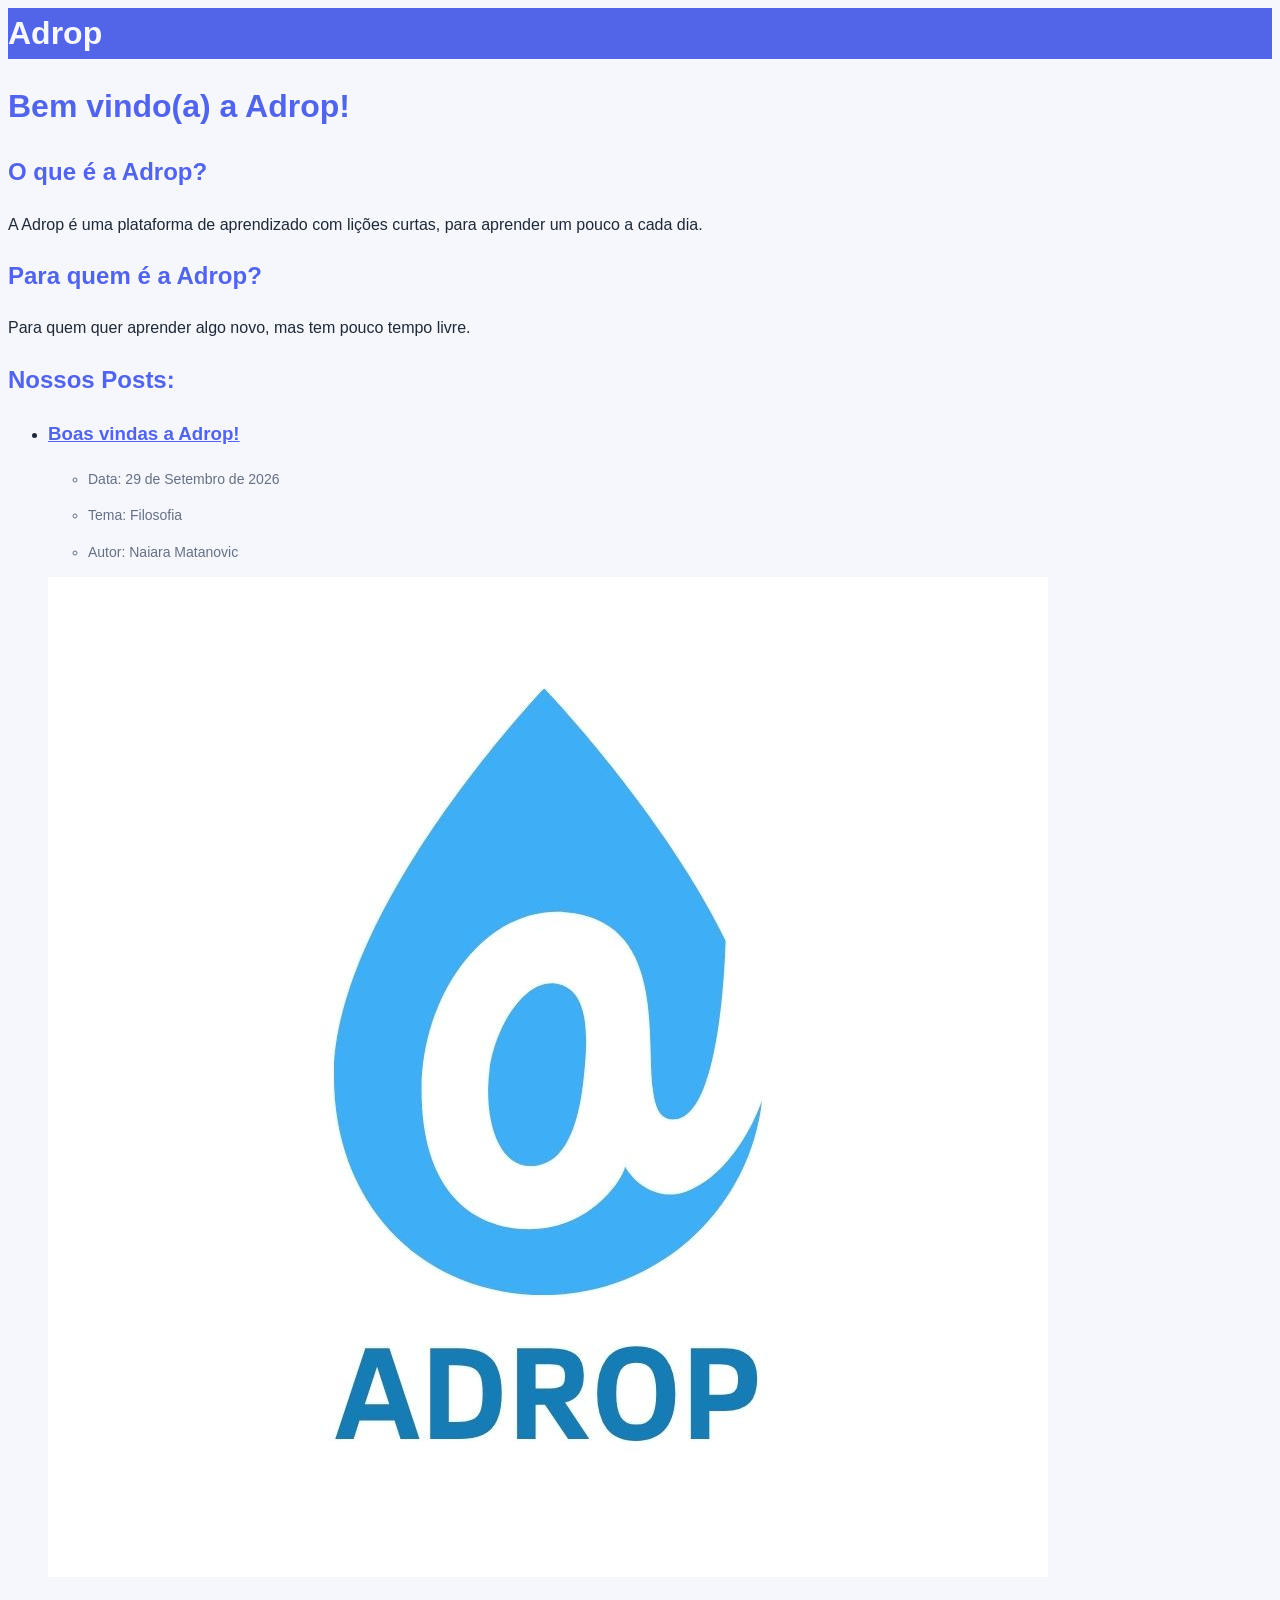
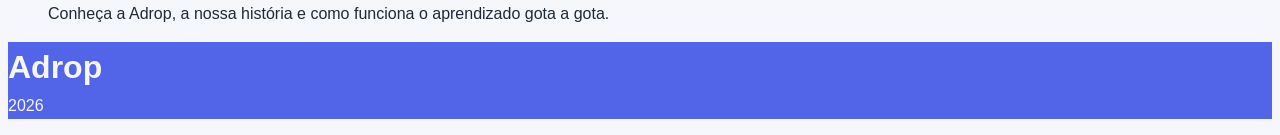
==== index.html @ 17f31716 "segunda tentativa de aplicação de css no N1" ====
<!doctype html>
<html lang="pt-BR">
  <head>
    <meta charset="UTF-8" />
    <meta name="viewport" content="width=device-width, initial-scale=1.0" />
    <link rel="stylesheet" href="css/style.css">
    <title>Página inicial - Adrop</title>
  </head>
  <body>
    <header>
      <a href="index.html">Adrop</a>
    </header>
    <main>
      <h1>Bem vindo(a) a Adrop!</h1>
      <h2>O que é a Adrop?</h2>
      <p>
        A Adrop é uma plataforma de aprendizado com lições curtas, para aprender um
  pouco a cada dia.
      </p>
      <h2>Para quem é a Adrop?</h2>
      <p>
        Para quem quer aprender algo novo, mas tem pouco tempo livre.
      </p>

      <section>
        <h2>Nossos Posts:</h2>
        <ul>
          <li>
            <article>
              <h3><a href="boasvindas.html">Boas vindas a Adrop!</a></h3>
              <ul>
                <li>
                  <p>
                    Data: <time datetime="2026-09-29"
                      >29 de Setembro de 2026</time
                    >
                  </p>
                </li>
                <li><p>Tema: Filosofia</p></li>
                <li><p>Autor: Naiara Matanovic</p></li>
              </ul>
              <img
                src="imagens/capa-boasvindas.jpg"
                alt="Logo da Adrop, uma gota azul em um fundo branco com um a escrito em letra cursiva na cor branca dentro da gota e a escrita Adrop abaixo."
              />
              <p>
                Conheça a Adrop, a nossa história e como funciona o aprendizado gota a gota.
              </p>
            </article>
          </li>
        </ul>
      </section>
    </main>
    <footer>
      <p><div class="logo">Adrop</div>2026</p>
    </footer>
  </body>
</html>
---- css/style.css ----
/*
explicação tecnica sobre a escolha das cores:

🎨 Paleta principal
Cor	Hex	Uso
🔵 Azul médio	#5264E8	Cor principal, botões, links, destaques
🩵 Branco azulado	#F5F7FC	Fundo principal
◻️ Cinza médio	#667085	Textos secundários, ícones, informações auxiliares

Como elas conversam:

#F5F7FC → fundo
#5264E8 → elementos de destaque
#667085 → textos e elementos secundários

O #F5F7FC é propositalmente ligeiramente azulado, então fica mais confortável visualmente que #FFFFFF, mas ainda parece branco.

Uma quarta cor que eu acrescentaria

Para textos principais, eu não usaria o cinza médio. Usaria um azul-marinho quase preto:

#1F2937

Assim você teria:

Fundo: #F5F7FC
Texto principal: #1F2937
Texto secundário: #667085
Azul principal: #5264E8

O resultado tende a ficar com uma aparência moderna, leve e profissional, sem cair naquele visual excessivamente "corporativo azul".
*/
/*
🎨 PALETA E CONTRASTE

Faixa: Header e links no header
Texto: #F5F7FC
Fundo: #5264E8
Razão de contraste: 4,51:1

Faixa: Texto principal do body
Texto: #1F2937
Fundo: #F5F7FC
Razão de contraste: 13,70:1

Faixa: Títulos (h1–h6)
Texto: #5264E8
Fundo: #F5F7FC
Razão de contraste: 4,51:1

Faixa: Links do main
Texto: #5264E8
Fundo: #F5F7FC
Razão de contraste: 4,51:1

Faixa: Textos secundários (article ul li e figcaption)
Texto: #667085
Fundo: #F5F7FC
Razão de contraste: 4,64:1

Faixa: Footer e links no footer
Texto: #F5F7FC
Fundo: #5264E8
Razão de contraste: 4,51:1

FOCUS-VISIBLE / HOVER — CONTRASTE

* A razão para a escolha de cada contrate para o destaque dos contornos segue algumas regras:
1 - O cor não pode destoar da palheta declarada;
2 - A cor deve ser visivel no background da area com um bom destaque e contraste;
Logo, eu apreveitei as cores de destaque de cada seção para esse papel, já que elas cumprem bem as regras propostas, ou seja:
em fundos: #F5F7FC a cor de destaque é: #5264E8, logo nos links do main, os contornos ganham a cor azul principal.
em fundos: #5264E8 a cor de destaque é: #F5F7FC, logo no link do header, o contorno ganha a cor branco azulado.


Header a:focus-visible/hover
Contorno: #F5F7FC
Fundo adjacente: #5264E8
Razão de contraste: 4,51:1

Main a:focus-visible/hover
Contorno: #5264E8
Fundo adjacente: #F5F7FC
Razão de contraste: 4,51:1


Toda dupla texto × fundo do post, inclusive cabeçalho e rodapé, está no comentário, com a razão medida, e passa em 4,5:1 (RNF8).
*/




body {
    font-family: Verdana, Geneva, Tahoma, sans-serif;
    background-color: #F5F7FC;
    color: #1F2937;
    font-size: 1rem;
    line-height: 1.6;
}
header a, footer .logo {
    font-size: 2rem;
    font-weight: 700;
    text-decoration: none;
}
header, footer, header a, footer a {
    background-color: #5264E8;
    color: #F5F7FC;
}
header a:hover, header a:focus-visible {
    outline: 3px solid #F5F7FC;
    outline-offset: 3px;
}
main a:hover, main a:focus-visible {
    outline: 3px solid #5264E8;
    outline-offset: 3px;
}
h1, h2, h3, h4, h5, h6 {
    color: #5264E8;
}
main a {
    color: #5264E8;
    font-weight: 700;
}
article ul li, figcaption {
    color: #667085;
    font-size: 0.875rem;
}
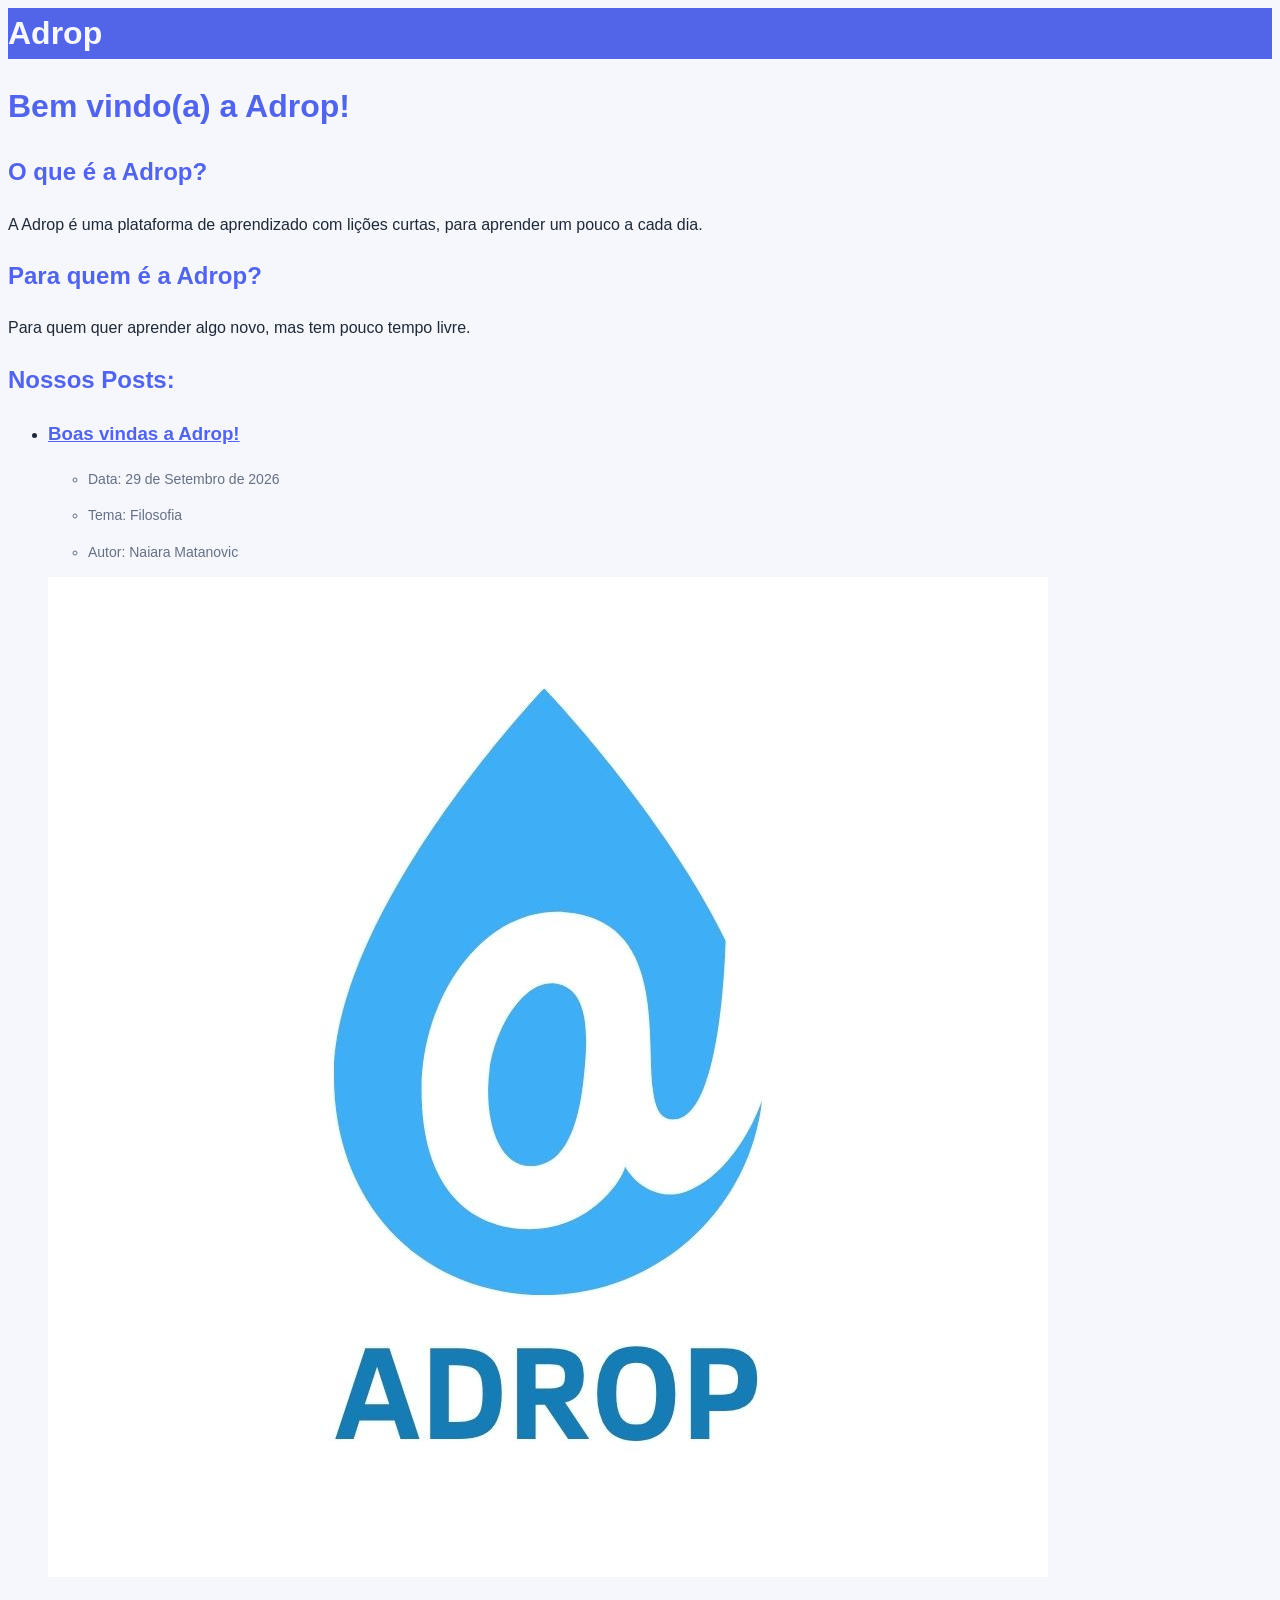
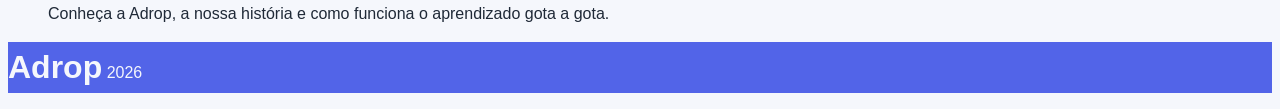
==== commit 00872f37: "correções da recuperação" ====
--- a/index.html
+++ b/index.html
@@ -52,7 +52,7 @@
       </section>
     </main>
     <footer>
-      <p><div class="logo">Adrop</div>2026</p>
+      <p><span class="logo">Adrop</span> 2026</p>
     </footer>
   </body>
 </html>
--- a/css/style.css
+++ b/css/style.css
@@ -103,7 +103,7 @@
     font-weight: 700;
     text-decoration: none;
 }
-header, footer, header a, footer a {
+header, footer, header a {
     background-color: #5264E8;
     color: #F5F7FC;
 }
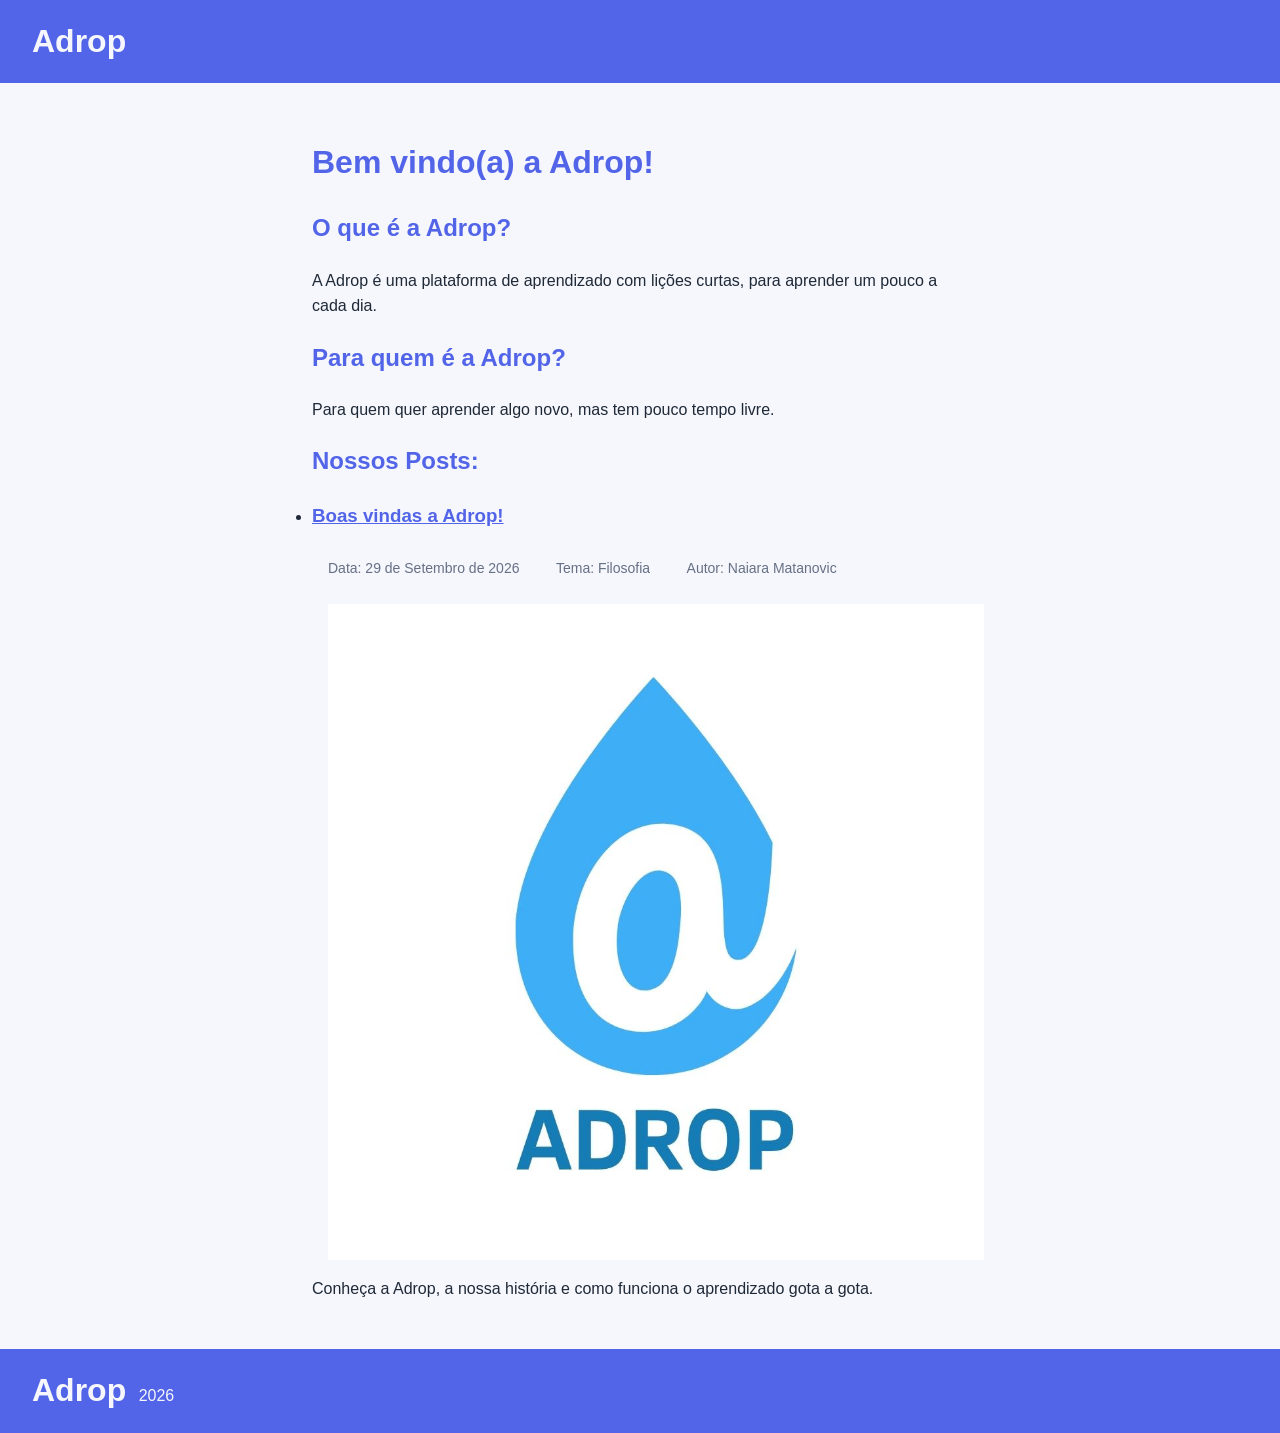
==== commit 67357b57: "espaçamentos acrescentados" ====
--- a/index.html
+++ b/index.html
@@ -29,15 +29,15 @@
             <article>
               <h3><a href="boasvindas.html">Boas vindas a Adrop!</a></h3>
               <ul>
-                <li>
+                <li class="info">
                   <p>
                     Data: <time datetime="2026-09-29"
                       >29 de Setembro de 2026</time
                     >
                   </p>
                 </li>
-                <li><p>Tema: Filosofia</p></li>
-                <li><p>Autor: Naiara Matanovic</p></li>
+                <li class="info"><p>Tema: Filosofia</p></li>
+                <li class="info"><p>Autor: Naiara Matanovic</p></li>
               </ul>
               <img
                 src="imagens/capa-boasvindas.jpg"
--- a/css/style.css
+++ b/css/style.css
@@ -1,4 +1,3 @@
-
 /*
 explicação tecnica sobre a escolha das cores:
 
@@ -59,7 +58,7 @@
 Fundo: #F5F7FC
 Razão de contraste: 4,64:1
 
-Faixa: Footer e links no footer
+Faixa: Footer 
 Texto: #F5F7FC
 Fundo: #5264E8
 Razão de contraste: 4,51:1
@@ -86,43 +85,142 @@
 
 
 Toda dupla texto × fundo do post, inclusive cabeçalho e rodapé, está no comentário, com a razão medida, e passa em 4,5:1 (RNF8).
+
+#### Tarefas
+
+- [x] 1. Escolha como as caixas do site medem a largura e aplique a todas.
+- [x] 2. Ponha o conteúdo do post numa coluna centralizada, com largura máxima em `rem`.
+- [x] 3. Dê à coluna um respiro lateral para o texto não encostar na tela do celular.
+- [x] 4. Faça a capa e as imagens das figuras caberem na coluna, sem distorcer.
+- [x] 5. Confira no diagrama de caixa (Computed) os espaços que o navegador pôs e decida quais ficam.
+- [ ] 6. Confira o post na simulação de 360 px e numa janela larga, item por item do "Pronto quando".
+
+#### Pronto quando
+
+- [x] A 360 px, não há rolagem horizontal, e nenhuma caixa passa da borda direita da tela no realce do F12 (RNF1).
+- [x] A capa e as duas imagens das figuras cabem inteiras na coluna, sem ficar achatadas, a 360 px e numa janela larga (RNF3).
+- [x] Numa janela larga, o conteúdo fica numa coluna centralizada, com o mesmo espaço vazio dos dois lados (RNF4).
+- [x] A 360 px, o texto não encosta nas laterais da tela.
+- [x] Nenhuma declaração com ⚠️ no Styles, e as listas e os links que não estão nos pedidos continuam como antes.
+- [x] O `boasvindas.html` não mudou.
+- [x] O post aparece igual no Chrome e no Edge, aberto com dois cliques (RNF10).
+
+#### Não fazer
+
+- Flexbox, grid e media queries: ficam fora da V1.
+- Mudar cores, fontes, contraste ou foco do c02.
+
+### P2.1 — Página inicial e card na coluna
+
+**Objetivo:** quem abre a página inicial no celular vê a apresentação e o card do post sem rolar para os lados, com a capa dentro do card.
+
+**Arquivos:** `css/style.css`, `index.html`
+
+#### Tarefas
+
+- [x] 1. Confira no Styles quais regras do post já atingem a página inicial.
+- [x] 2. Crie regra nova só para o que nenhuma regra existente resolve.
+- [x] 3. Faça a capa do card caber na coluna, sem distorcer.
+- [x] 4. Confira a página inicial na simulação de 360 px e numa janela larga, item por item do "Pronto quando".
+
+#### Pronto quando
+
+- [x] A 360 px, não há rolagem horizontal, e nenhuma caixa passa da borda direita da tela no realce do F12 (RNF1).
+- [x] A capa do card cabe inteira na coluna, sem ficar achatada (RNF3).
+- [x] Numa janela larga, a apresentação e a seção "Posts" ficam na mesma coluna centralizada do post (RNF4).
+- [x] Mudar a largura máxima da coluna no CSS muda as duas páginas.
+- [x] Nenhuma declaração com ⚠️ no Styles.
+- [x] O `index.html` não mudou.
+
+#### Não fazer
+
+- Borda, sombra ou fundo no card: a V1 não pede.
+- Flexbox, grid e media queries: ficam fora da V1.
 */
 
-
-
-
+* {
+  box-sizing: border-box;
+}
+main {
+  max-width: 45rem;
+  margin: 0 auto;
+  padding: 2rem;
+}
+img {
+  max-width: 100%;
+  height: auto;
+  display: block;
+  margin: 1rem;
+}
+ul, or {
+  padding: 0;
+}
 body {
-    font-family: Verdana, Geneva, Tahoma, sans-serif;
-    background-color: #F5F7FC;
-    color: #1F2937;
-    font-size: 1rem;
-    line-height: 1.6;
-}
-header a, footer .logo {
-    font-size: 2rem;
-    font-weight: 700;
-    text-decoration: none;
-}
-header, footer, header a {
-    background-color: #5264E8;
-    color: #F5F7FC;
-}
-header a:hover, header a:focus-visible {
-    outline: 3px solid #F5F7FC;
-    outline-offset: 3px;
-}
-main a:hover, main a:focus-visible {
-    outline: 3px solid #5264E8;
-    outline-offset: 3px;
-}
-h1, h2, h3, h4, h5, h6 {
-    color: #5264E8;
+  font-family: Verdana, Geneva, Tahoma, sans-serif;
+  background-color: #f5f7fc;
+  color: #1f2937;
+  font-size: 1rem;
+  line-height: 1.6;
+  margin: 0;
+}
+header a,
+footer .logo {
+  font-size: 2rem;
+  font-weight: 700;
+  text-decoration: none;
+  display: inline-block;
+  padding: 0 0.5rem 0 1rem;
+}
+footer p {
+  margin: 0;
+}
+header,
+footer,
+header a {
+  background-color: #5264e8;
+  color: #f5f7fc;
+}
+header a:hover,
+header a:focus-visible {
+  outline: 3px solid #f5f7fc;
+  outline-offset: 3px;
+}
+main a:hover,
+main a:focus-visible {
+  outline: 3px solid #5264e8;
+  outline-offset: 3px;
+}
+h1,
+h2,
+h3,
+h4,
+h5,
+h6 {
+  color: #5264e8;
 }
 main a {
-    color: #5264E8;
-    font-weight: 700;
-}
-article ul li, figcaption {
-    color: #667085;
-    font-size: 0.875rem;
-}
+  color: #5264e8;
+  font-weight: 700;
+}
+article ul li,
+figcaption {
+  color: #667085;
+  font-size: 0.875rem;
+}
+header, footer {
+  padding: 1rem;
+}
+.info {
+  display: inline-block;
+  padding: 0 0.5rem;
+  margin: 0.5rem;
+}
+.info p {
+  margin: 0;
+}
+.voltar {
+  display: inline-block;
+  background-color: #5264e8;
+  color: #f5f7fc;
+  padding: 1rem;
+}
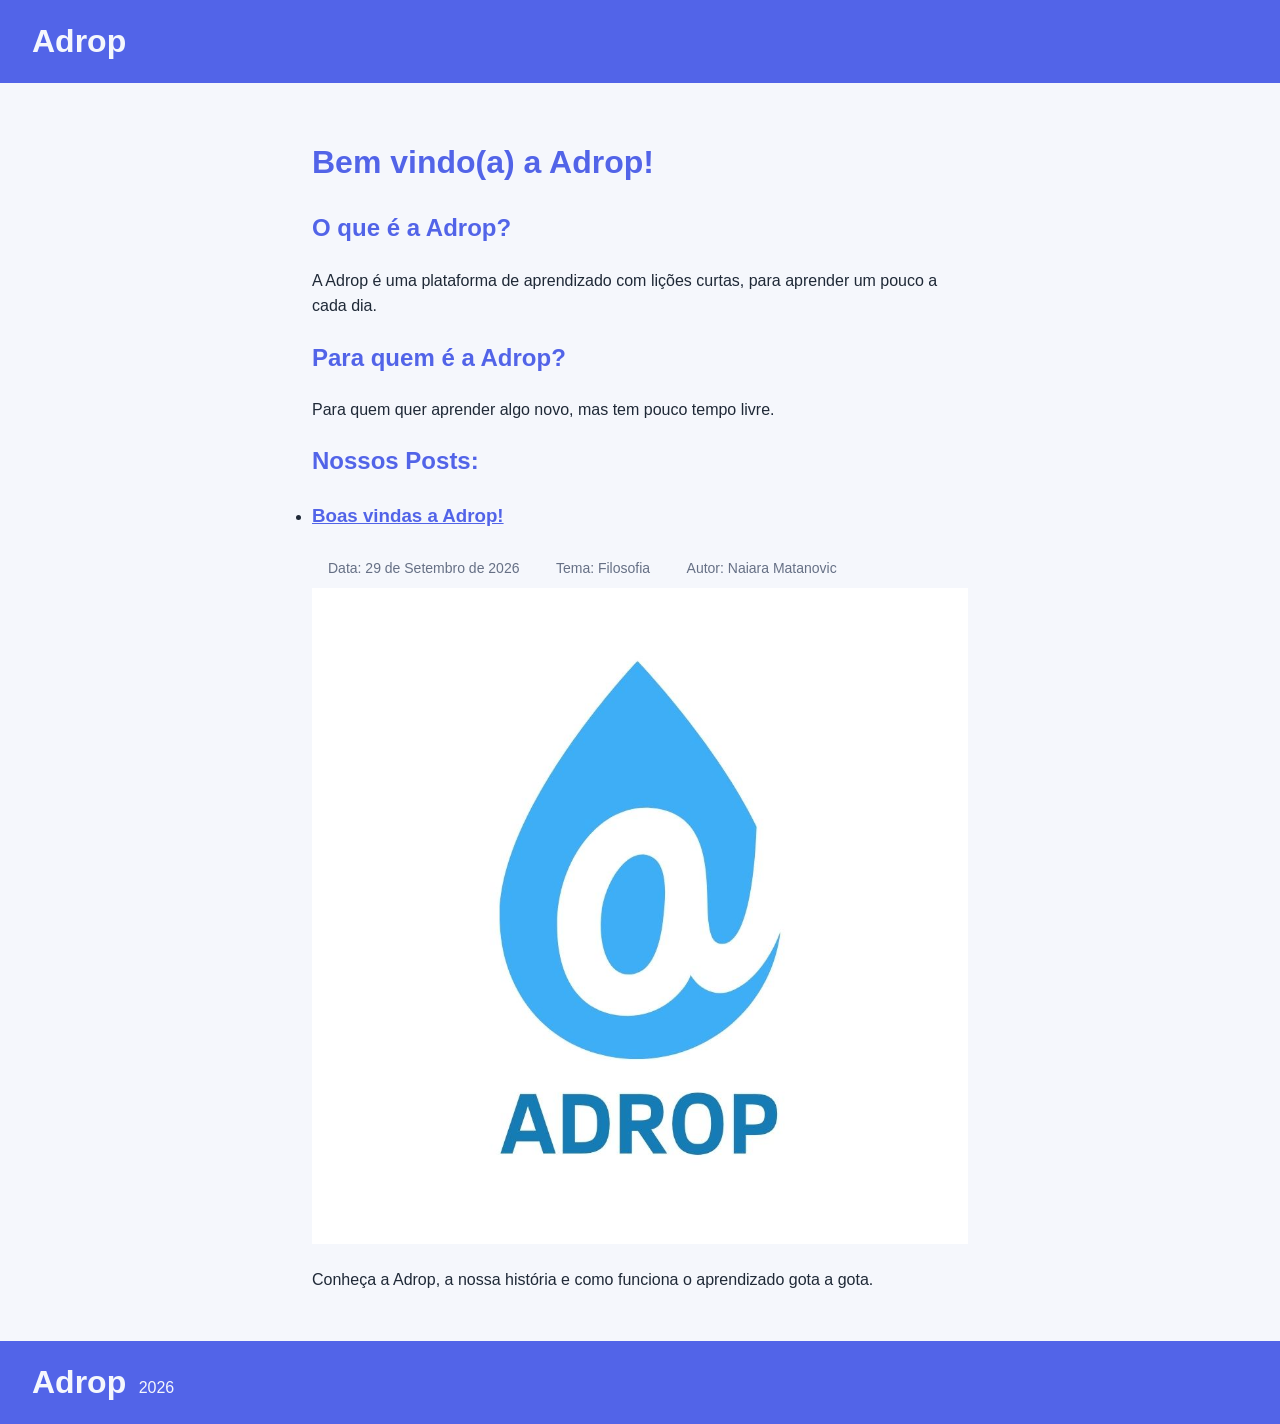
==== commit 3b379ebe: "correções" ====
--- a/index.html
+++ b/index.html
@@ -29,7 +29,7 @@
             <article>
               <h3><a href="boasvindas.html">Boas vindas a Adrop!</a></h3>
               <ul>
-                <li class="info">
+                <li>
                   <p>
                     Data: <time datetime="2026-09-29"
                       >29 de Setembro de 2026</time
--- a/css/style.css
+++ b/css/style.css
@@ -85,57 +85,6 @@
 
 
 Toda dupla texto × fundo do post, inclusive cabeçalho e rodapé, está no comentário, com a razão medida, e passa em 4,5:1 (RNF8).
-
-#### Tarefas
-
-- [x] 1. Escolha como as caixas do site medem a largura e aplique a todas.
-- [x] 2. Ponha o conteúdo do post numa coluna centralizada, com largura máxima em `rem`.
-- [x] 3. Dê à coluna um respiro lateral para o texto não encostar na tela do celular.
-- [x] 4. Faça a capa e as imagens das figuras caberem na coluna, sem distorcer.
-- [x] 5. Confira no diagrama de caixa (Computed) os espaços que o navegador pôs e decida quais ficam.
-- [ ] 6. Confira o post na simulação de 360 px e numa janela larga, item por item do "Pronto quando".
-
-#### Pronto quando
-
-- [x] A 360 px, não há rolagem horizontal, e nenhuma caixa passa da borda direita da tela no realce do F12 (RNF1).
-- [x] A capa e as duas imagens das figuras cabem inteiras na coluna, sem ficar achatadas, a 360 px e numa janela larga (RNF3).
-- [x] Numa janela larga, o conteúdo fica numa coluna centralizada, com o mesmo espaço vazio dos dois lados (RNF4).
-- [x] A 360 px, o texto não encosta nas laterais da tela.
-- [x] Nenhuma declaração com ⚠️ no Styles, e as listas e os links que não estão nos pedidos continuam como antes.
-- [x] O `boasvindas.html` não mudou.
-- [x] O post aparece igual no Chrome e no Edge, aberto com dois cliques (RNF10).
-
-#### Não fazer
-
-- Flexbox, grid e media queries: ficam fora da V1.
-- Mudar cores, fontes, contraste ou foco do c02.
-
-### P2.1 — Página inicial e card na coluna
-
-**Objetivo:** quem abre a página inicial no celular vê a apresentação e o card do post sem rolar para os lados, com a capa dentro do card.
-
-**Arquivos:** `css/style.css`, `index.html`
-
-#### Tarefas
-
-- [x] 1. Confira no Styles quais regras do post já atingem a página inicial.
-- [x] 2. Crie regra nova só para o que nenhuma regra existente resolve.
-- [x] 3. Faça a capa do card caber na coluna, sem distorcer.
-- [x] 4. Confira a página inicial na simulação de 360 px e numa janela larga, item por item do "Pronto quando".
-
-#### Pronto quando
-
-- [x] A 360 px, não há rolagem horizontal, e nenhuma caixa passa da borda direita da tela no realce do F12 (RNF1).
-- [x] A capa do card cabe inteira na coluna, sem ficar achatada (RNF3).
-- [x] Numa janela larga, a apresentação e a seção "Posts" ficam na mesma coluna centralizada do post (RNF4).
-- [x] Mudar a largura máxima da coluna no CSS muda as duas páginas.
-- [x] Nenhuma declaração com ⚠️ no Styles.
-- [x] O `index.html` não mudou.
-
-#### Não fazer
-
-- Borda, sombra ou fundo no card: a V1 não pede.
-- Flexbox, grid e media queries: ficam fora da V1.
 */
 
 * {
@@ -149,10 +98,10 @@
 img {
   max-width: 100%;
   height: auto;
-  display: block;
-  margin: 1rem;
+  display: inline-block;
+  margin: 0;
 }
-ul, or {
+ul, ol {
   padding: 0;
 }
 body {
@@ -210,15 +159,15 @@
 header, footer {
   padding: 1rem;
 }
-.info {
+main section ul li article ul li, main article ul li {
   display: inline-block;
   padding: 0 0.5rem;
   margin: 0.5rem;
 }
-.info p {
+main section ul li article ul li p, main article ul li p {
   margin: 0;
 }
-.voltar {
+main > a {
   display: inline-block;
   background-color: #5264e8;
   color: #f5f7fc;
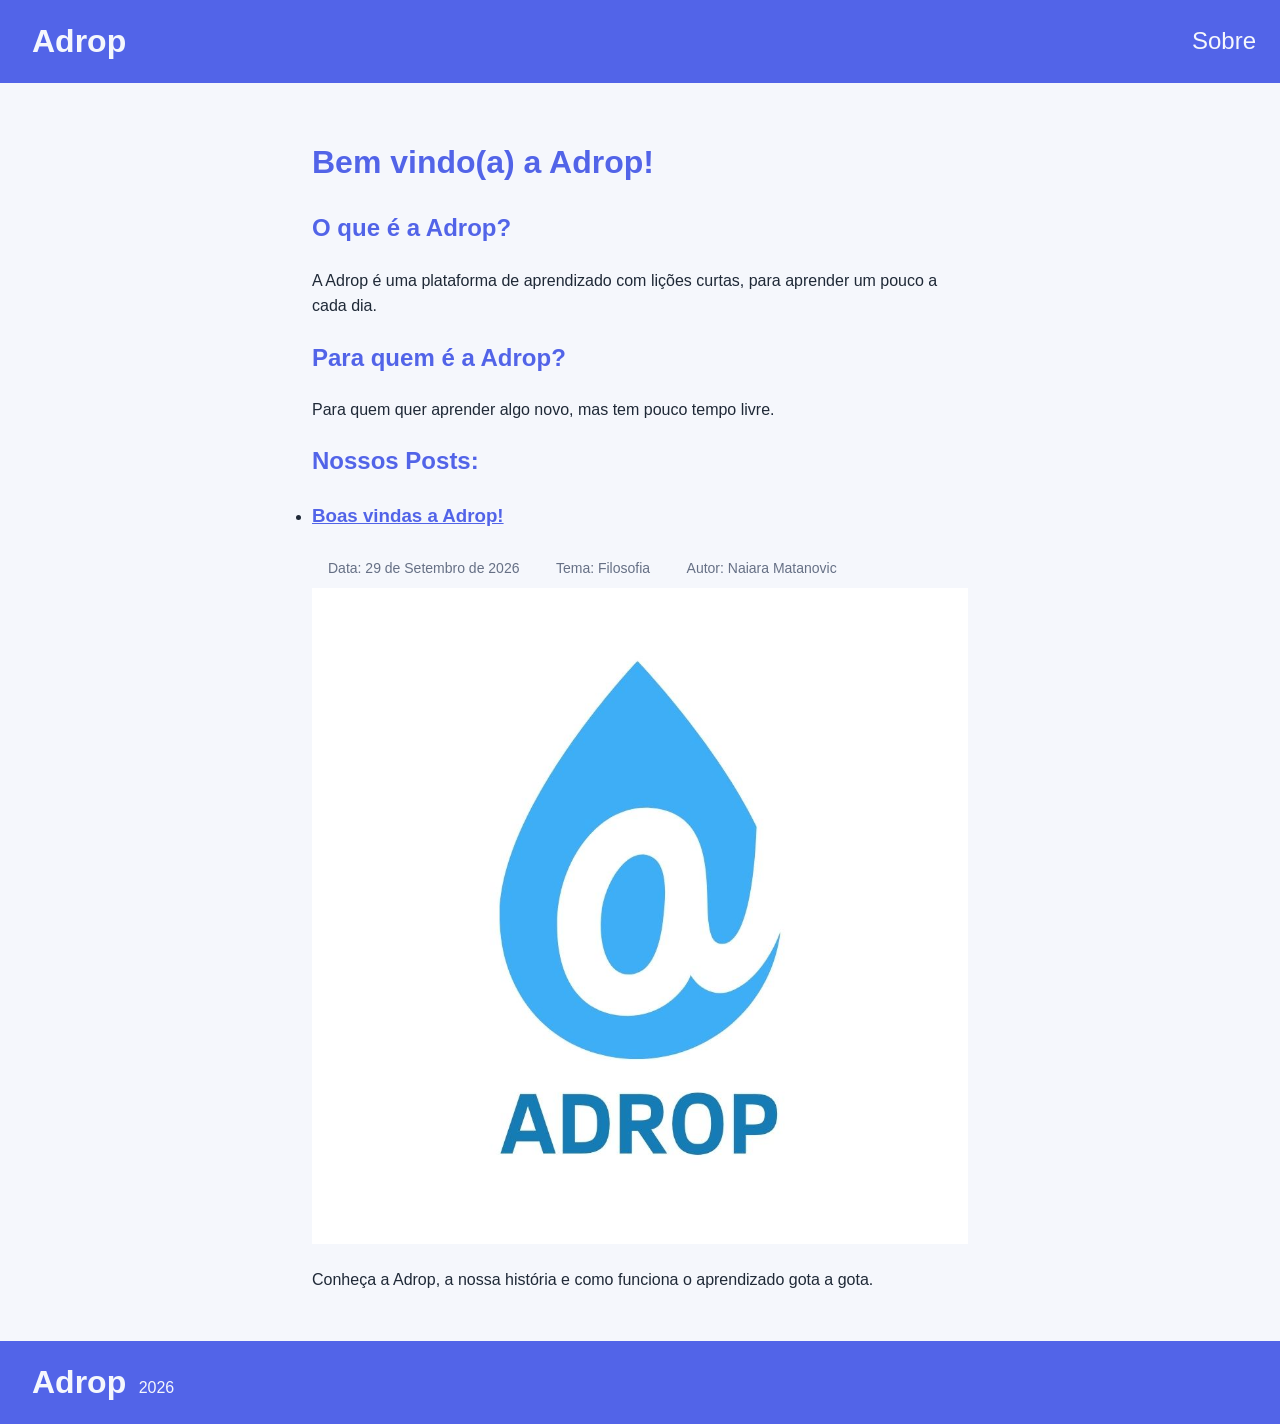
==== commit 90e07128: "adiciona a página sobre e reorganiza a distribuição de elementos do header" ====
--- a/index.html
+++ b/index.html
@@ -9,6 +9,7 @@
   <body>
     <header>
       <a href="index.html">Adrop</a>
+      <a href="sobre.html" class="sobre">Sobre</a>
     </header>
     <main>
       <h1>Bem vindo(a) a Adrop!</h1>
@@ -36,8 +37,8 @@
                     >
                   </p>
                 </li>
-                <li class="info"><p>Tema: Filosofia</p></li>
-                <li class="info"><p>Autor: Naiara Matanovic</p></li>
+                <li><p>Tema: Filosofia</p></li>
+                <li><p>Autor: Naiara Matanovic</p></li>
               </ul>
               <img
                 src="imagens/capa-boasvindas.jpg"
--- a/css/style.css
+++ b/css/style.css
@@ -101,7 +101,8 @@
   display: inline-block;
   margin: 0;
 }
-ul, ol {
+ul,
+ol {
   padding: 0;
 }
 body {
@@ -147,29 +148,42 @@
 h6 {
   color: #5264e8;
 }
-main a {
+main h3 a {
   color: #5264e8;
   font-weight: 700;
+  background-color: #f5f7fc;
+  padding: 0;
 }
 article ul li,
 figcaption {
   color: #667085;
   font-size: 0.875rem;
 }
-header, footer {
+header,
+footer {
   padding: 1rem;
 }
-main section ul li article ul li, main article ul li {
+main article ul li {
   display: inline-block;
   padding: 0 0.5rem;
   margin: 0.5rem;
 }
-main section ul li article ul li p, main article ul li p {
+main article ul li p {
   margin: 0;
 }
-main > a {
+main a {
   display: inline-block;
   background-color: #5264e8;
   color: #f5f7fc;
   padding: 1rem;
 }
+.sobre {
+  font-weight: 500;
+  font-size: 1.5rem;
+}
+header {
+  display: flex;
+  justify-content: space-between;
+  align-items: center;
+  gap: 1rem;
+}
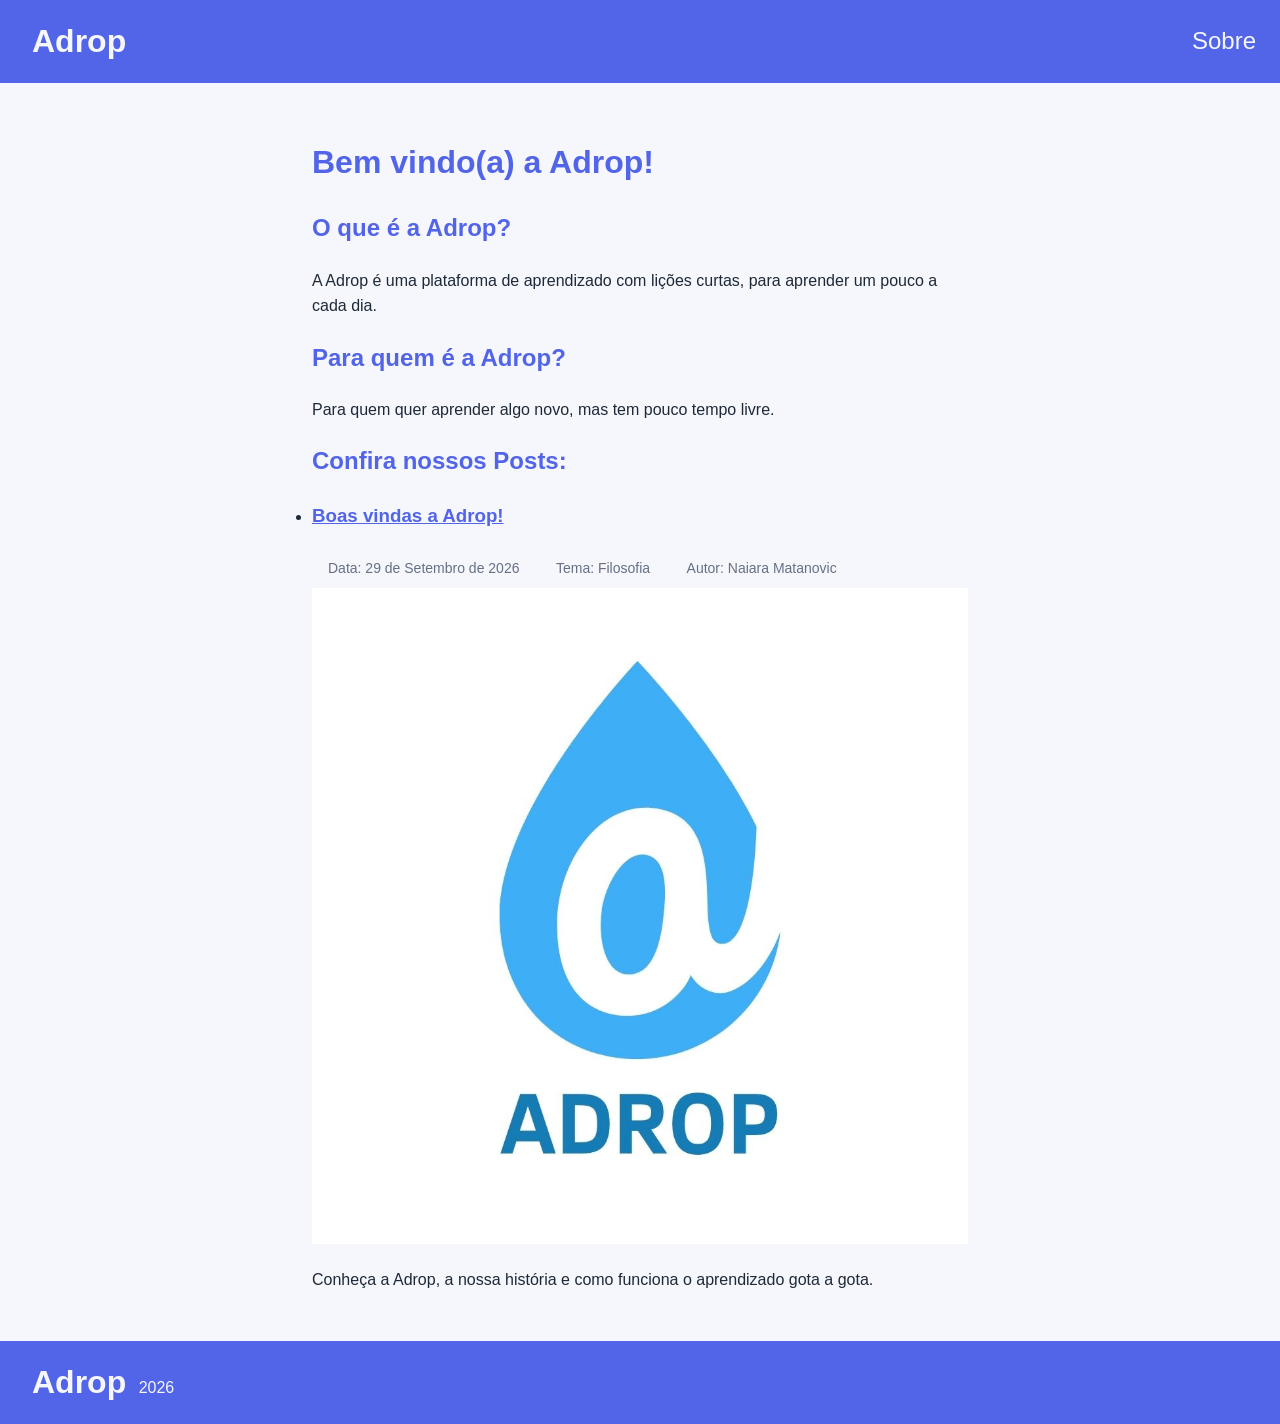
==== commit 459f4bb9: "Edita um texto do index.html" ====
--- a/index.html
+++ b/index.html
@@ -24,7 +24,7 @@
       </p>
 
       <section>
-        <h2>Nossos Posts:</h2>
+        <h2>Confira nossos Posts:</h2>
         <ul>
           <li>
             <article>
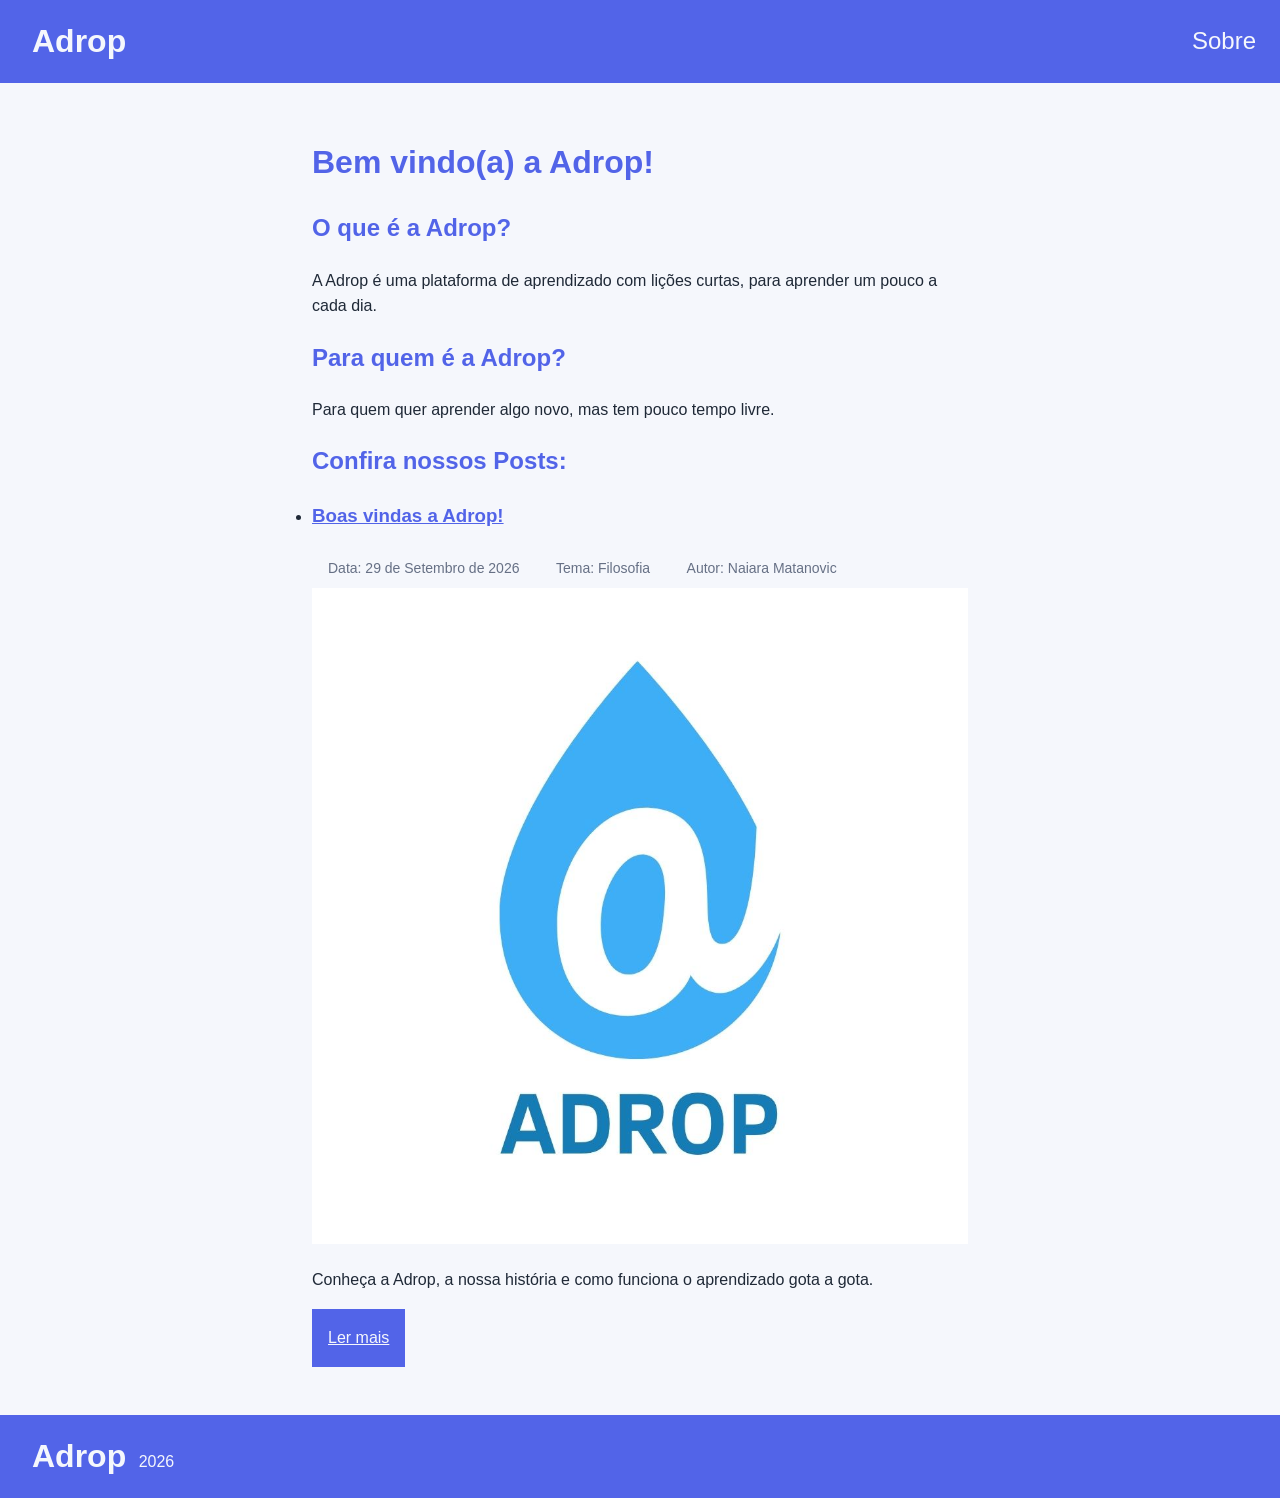
==== commit 4d26afd6: "adiciona botão ler mais ao card e paragrafo ao sobre" ====
--- a/index.html
+++ b/index.html
@@ -47,6 +47,7 @@
               <p>
                 Conheça a Adrop, a nossa história e como funciona o aprendizado gota a gota.
               </p>
+              <a href="boasvindas.html">Ler mais</a>
             </article>
           </li>
         </ul>
